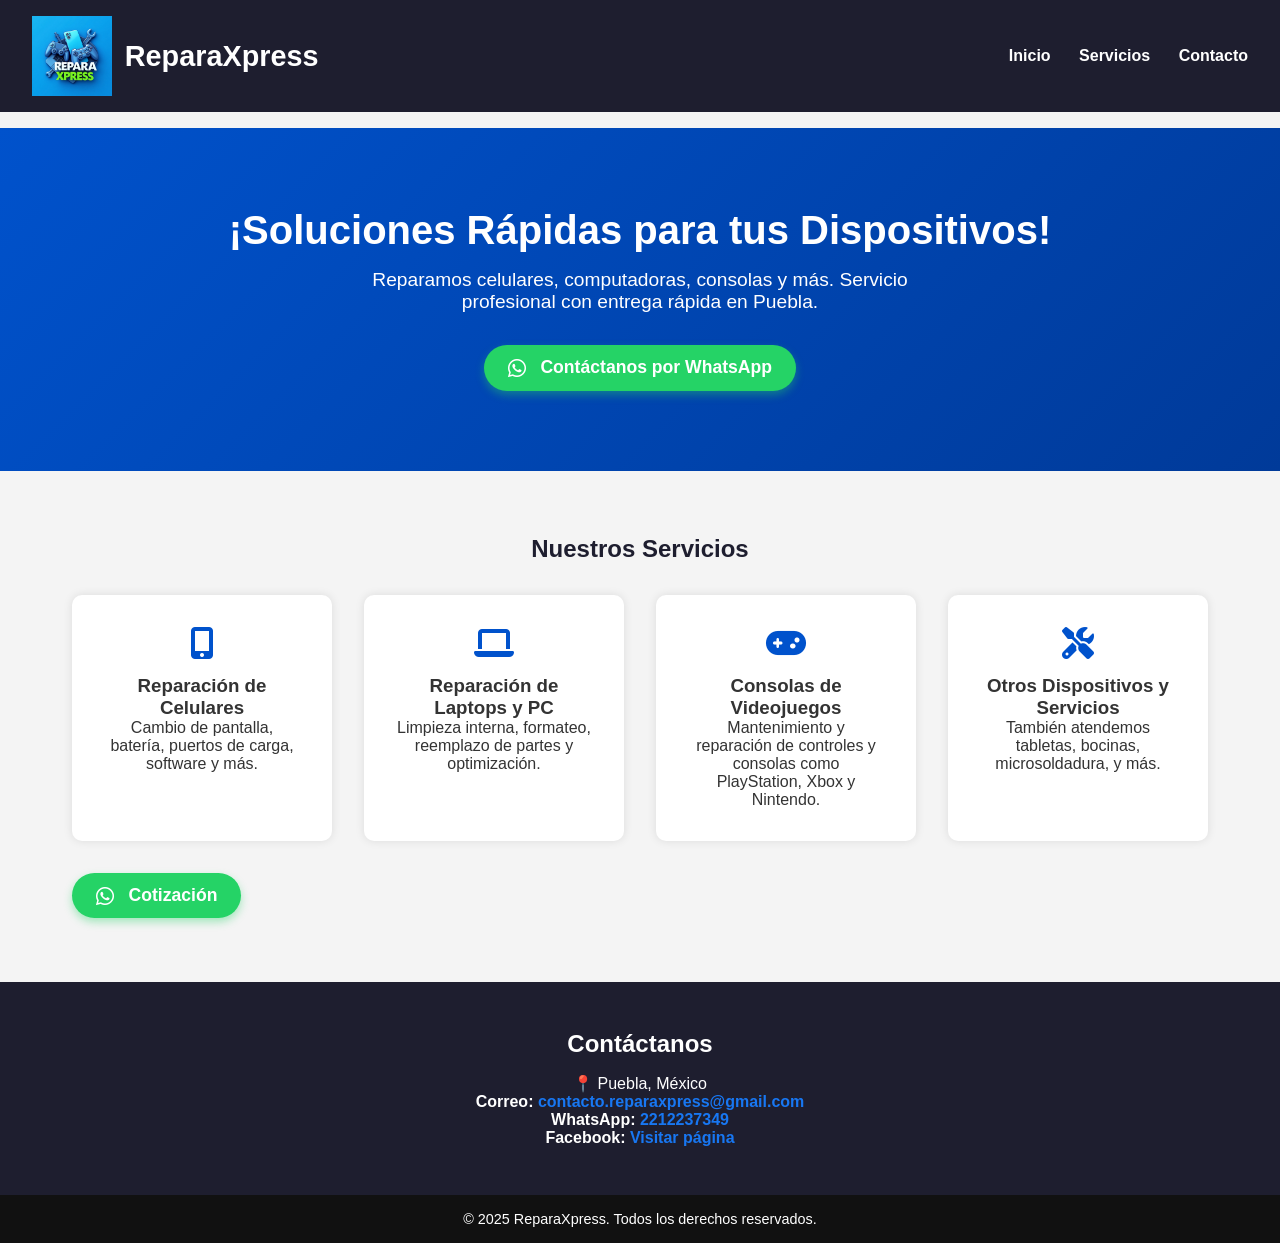
==== index.html @ f23d18ca "arreglo" ====
<!DOCTYPE html>
<html lang="en">
<head>
 <meta charset="UTF-8" />
  <meta name="viewport" content="width=device-width, initial-scale=1.0"/>
  <title>ReparaXpress | Reparación de Electrónicos</title>
  <link rel="stylesheet" href="style.css" />
  <link rel="stylesheet" href="https://cdnjs.cloudflare.com/ajax/libs/font-awesome/6.5.0/css/all.min.css" />
</head>
<body>
    
  <header>
    <h1><img src="img/logo.jpg" alt="logo"class="logo">ReparaXpress</h1>
    <nav>
      <a href="#inicio">Inicio</a>
      <a href="#servicios">Servicios</a>
      <a href="#contacto">Contacto</a>
    </nav>
  </header>

  <section class="hero" id="inicio">
    <h2>¡Soluciones Rápidas para tus Dispositivos!</h2>
    <p>Reparamos celulares, computadoras, consolas y más. Servicio profesional con entrega rápida en Puebla.</p>
    <a href="https://wa.me/522212237349" target="_blank" rel="noopener" class="btn-whatsapp">
    <i class="fab fa-whatsapp"></i> Contáctanos por WhatsApp
  </a>
</section>

  <section class="section" id="servicios">
    <h2>Nuestros Servicios</h2>
    <div class="services">
      <div class="service-card">
        <i class="fas fa-mobile-alt"></i>
        <h3>Reparación de Celulares</h3>
        <p>Cambio de pantalla, batería, puertos de carga, software y más.</p>
      </div>
      <div class="service-card">
        <i class="fas fa-laptop"></i>
        <h3>Reparación de Laptops y PC</h3>
        <p>Limpieza interna, formateo, reemplazo de partes y optimización.</p>
      </div>
      <div class="service-card">
        <i class="fas fa-gamepad"></i>
        <h3>Consolas de Videojuegos</h3>
        <p>Mantenimiento y reparación de controles y consolas como PlayStation, Xbox y Nintendo.</p>
      </div>
      <div class="service-card">
        <i class="fas fa-tools"></i>
        <h3>Otros Dispositivos y Servicios</h3>
        <p>También atendemos tabletas, bocinas, microsoldadura, y más.</p>
      </div>
    </div>
    <a href="https://wa.me/522212237349" target="_blank" rel="noopener" class="btn-whatsapp">
    <i class="fab fa-whatsapp"></i> Cotización </a>
  </section>

  <section class="contact" id="contacto">
    <h2>Contáctanos</h2>
    <p>📍 Puebla, México</p>
    <p> <strong>Correo:</strong> 
    <a href="mailto:tuemail@example.com" class="contact-link">contacto.reparaxpress@gmail.com</a></p>
    <p><strong>WhatsApp:</strong> 
    <a href="https://wa.me/522212237349" class="contact-link">2212237349</a></p>
    <p><strong>Facebook:</strong> 
    <a href="https://www.facebook.com/tuPaginaFacebook" target="_blank" rel="noopener" class="contact-link">Visitar página</a></p>
  </section>

  <footer>
    &copy; 2025 ReparaXpress. Todos los derechos reservados.
  </footer>

</body>
</html>
---- style.css ----
* {
  margin: 0;
  padding: 0;
  box-sizing: border-box;
  font-family: 'Segoe UI', sans-serif;
}

body {
  background-color: #f4f4f4;
  color: #333;
}

header {
  background-color: #1e1e2f;
  color: white;
  padding: 1rem 2rem;
  display: flex;
  justify-content: space-between;
  align-items: center;
  margin-bottom: 1rem;
}
header h1 {
  font-size: 1.8rem;
  display: flex;
  align-items: center;
  gap: 0.8rem; 
}

header .logo {
  height: 80px;
  width: auto;
}

header h1 {
  font-size: 1.8rem;
}

nav a {
  color: white;
  margin-left: 1.5rem;
  text-decoration: none;
  font-weight: bold;
}

nav a:hover {
  text-decoration: underline;
}

.hero {
  background: linear-gradient(135deg, #0052cc, #003a99);
  color: white;
  text-align: center;
  padding: 5rem 2rem;
}


.hero h2 {
  font-size: 2.5rem;
  margin-bottom: 1rem;
}

.hero p {
  font-size: 1.2rem;
  max-width: 600px;
  margin: auto;
}

.btn-whatsapp {
  display: inline-block;
  margin-top: 2rem;
  background-color: #25D366; 
  color: white;
  padding: 0.75rem 1.5rem;
  border-radius: 30px;
  font-weight: bold;
  text-decoration: none;
  font-size: 1.1rem;
  box-shadow: 0 4px 8px rgba(37, 211, 102, 0.4);
  transition: background-color 0.3s ease;
}

.btn-whatsapp:hover {
  background-color: #1ebe57;
  box-shadow: 0 6px 12px rgba(30, 190, 87, 0.6);
}

.btn-whatsapp i {
  margin-right: 0.6rem;
  font-size: 1.3rem;
  vertical-align: middle;
}


.section {
  padding: 4rem 2rem;
  max-width: 1200px;
  margin: auto;
}

.section h2 {
  text-align: center;
  margin-bottom: 2rem;
  color: #1e1e2f;
}

.services {
  display: grid;
  grid-template-columns: repeat(auto-fit, minmax(250px, 1fr));
  gap: 2rem;
}

.service-card {
  background: white;
  border-radius: 10px;
  padding: 2rem;
  box-shadow: 0 0 10px rgba(0,0,0,0.1);
  text-align: center;
  transition: transform 0.3s ease;
}

.service-card:hover {
  transform: translateY(-5px);
} 

.service-card i {
  font-size: 2rem;
  margin-bottom: 1rem;
  color: #0052cc;
}
.btn-whatsapp {
  display: inline-block;
  margin-top: 2rem;
  background-color: #25D366; /* verde WhatsApp */
  color: white;
  padding: 0.75rem 1.5rem;
  border-radius: 30px;
  font-weight: bold;
  text-decoration: none;
  font-size: 1.1rem;
  box-shadow: 0 4px 8px rgba(37, 211, 102, 0.4);
  transition: background-color 0.3s ease;
}

.btn-whatsapp:hover {
  background-color: #1ebe57;
  box-shadow: 0 6px 12px rgba(30, 190, 87, 0.6);
}

.btn-whatsapp i {
  margin-right: 0.6rem;
  font-size: 1.3rem;
  vertical-align: middle;
}

.contact {
  background-color: #1e1e2f;
  color: white;
  text-align: center;
  padding: 3rem 2rem;
}

.contact h2 {
  margin-bottom: 1rem;
}

.contact p {
  max-width: 600px;
  margin: auto;
}

.contact-link {
  color: #1877f2;
  font-weight: bold;
  text-decoration: none;
}

.contact-link:hover {
  text-decoration: underline;
}

.contact-link i {
  margin-right: 0.5rem;
  font-size: 1.2rem;
  vertical-align: middle;
}


footer {
  background-color: #111;
  color: white;
  text-align: center;
  padding: 1rem;
  font-size: 0.9rem;
}

@media (max-width: 600px) {
  header {
    flex-direction: column;
    align-items: flex-start;
  }

  nav {
    margin-top: 1rem;
  }

  .hero h2 {
    font-size: 2rem;
  }
}
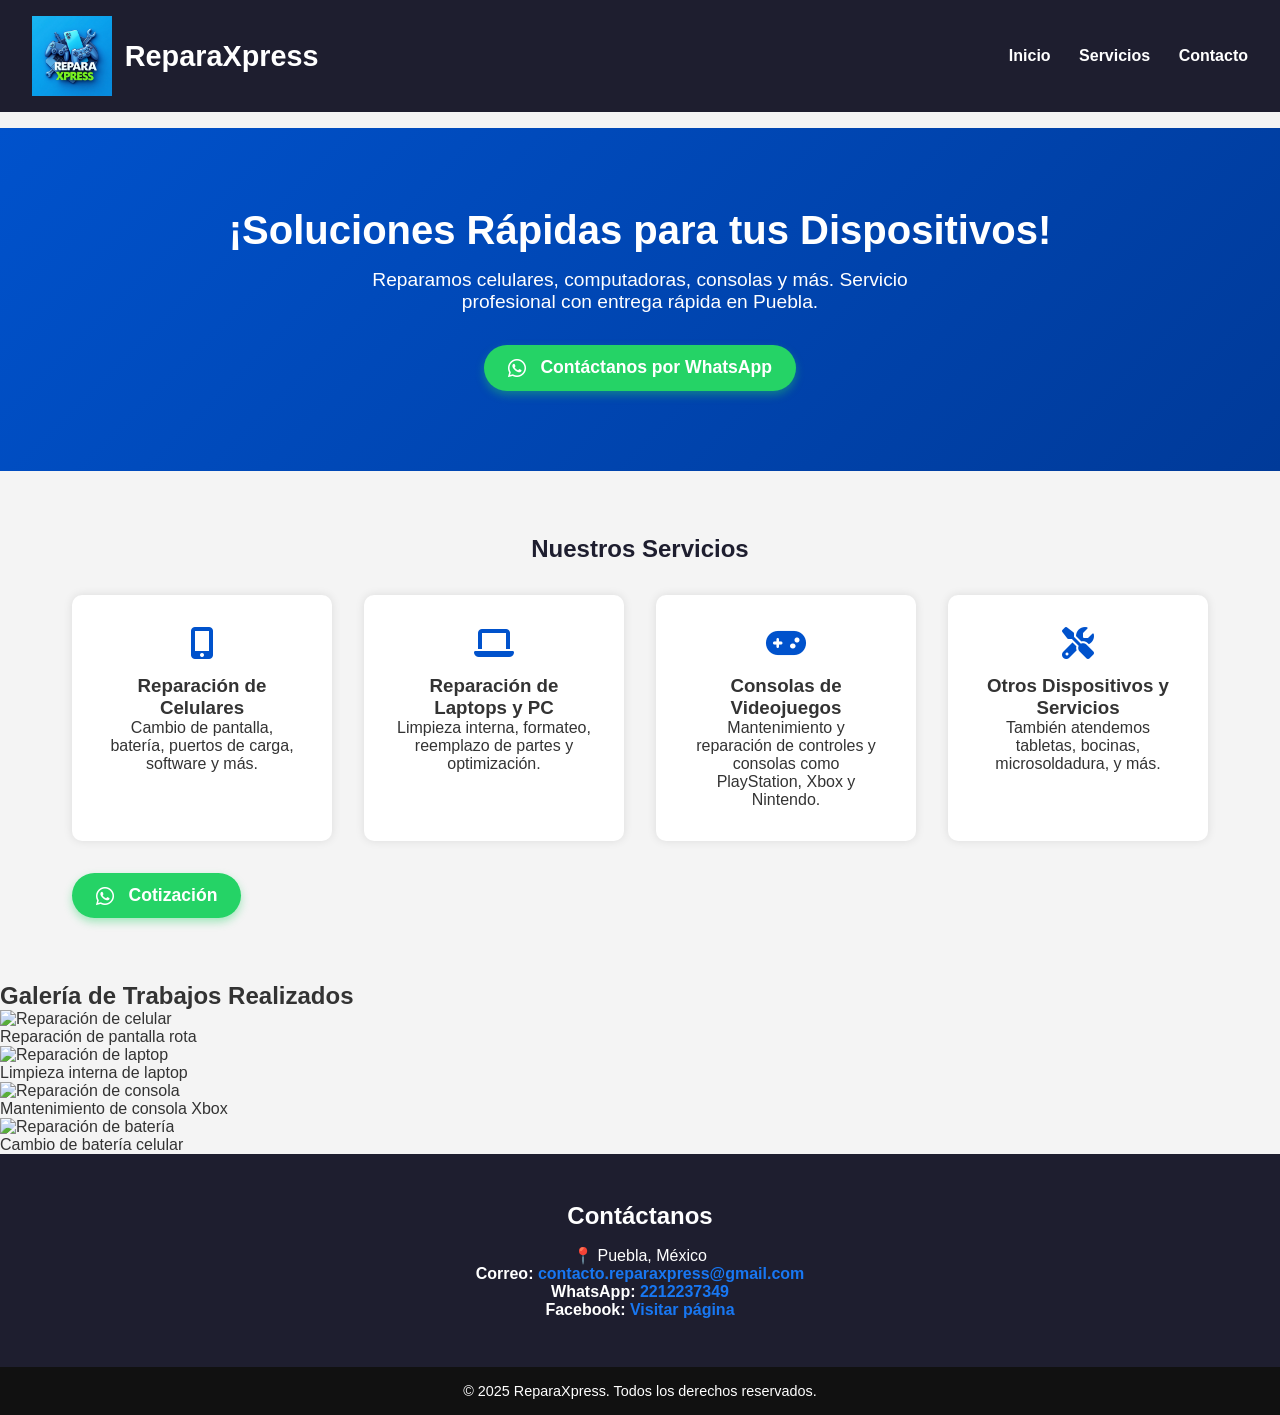
==== commit 1af213b7: "Actualización de index" ====
--- a/index.html
+++ b/index.html
@@ -54,11 +54,34 @@
     <i class="fab fa-whatsapp"></i> Cotización </a>
   </section>
 
+  <section class="gallery" id="galeria">
+    <h2>Galería de Trabajos Realizados</h2>
+    <div class="gallery-grid">
+    <div class="gallery-item">
+      <img src="img/trabajo1.jpg" alt="Reparación de celular" />
+      <p>Reparación de pantalla rota</p>
+    </div>
+    <div class="gallery-item">
+      <img src="img/trabajo2.jpg" alt="Reparación de laptop" />
+      <p>Limpieza interna de laptop</p>
+    </div>
+    <div class="gallery-item">
+      <img src="img/trabajo3.jpg" alt="Reparación de consola" />
+      <p>Mantenimiento de consola Xbox</p>
+    </div>
+    <div class="gallery-item">
+      <img src="img/trabajo4.jpg" alt="Reparación de batería" />
+      <p>Cambio de batería celular</p>
+    </div>
+    </div>
+  </section>
+
+
   <section class="contact" id="contacto">
     <h2>Contáctanos</h2>
     <p>📍 Puebla, México</p>
     <p> <strong>Correo:</strong> 
-    <a href="mailto:tuemail@example.com" class="contact-link">contacto.reparaxpress@gmail.com</a></p>
+    <a href="mailto:contacto.reparaxpress@gmail.com" class="contact-link">contacto.reparaxpress@gmail.com</a></p>
     <p><strong>WhatsApp:</strong> 
     <a href="https://wa.me/522212237349" class="contact-link">2212237349</a></p>
     <p><strong>Facebook:</strong> 
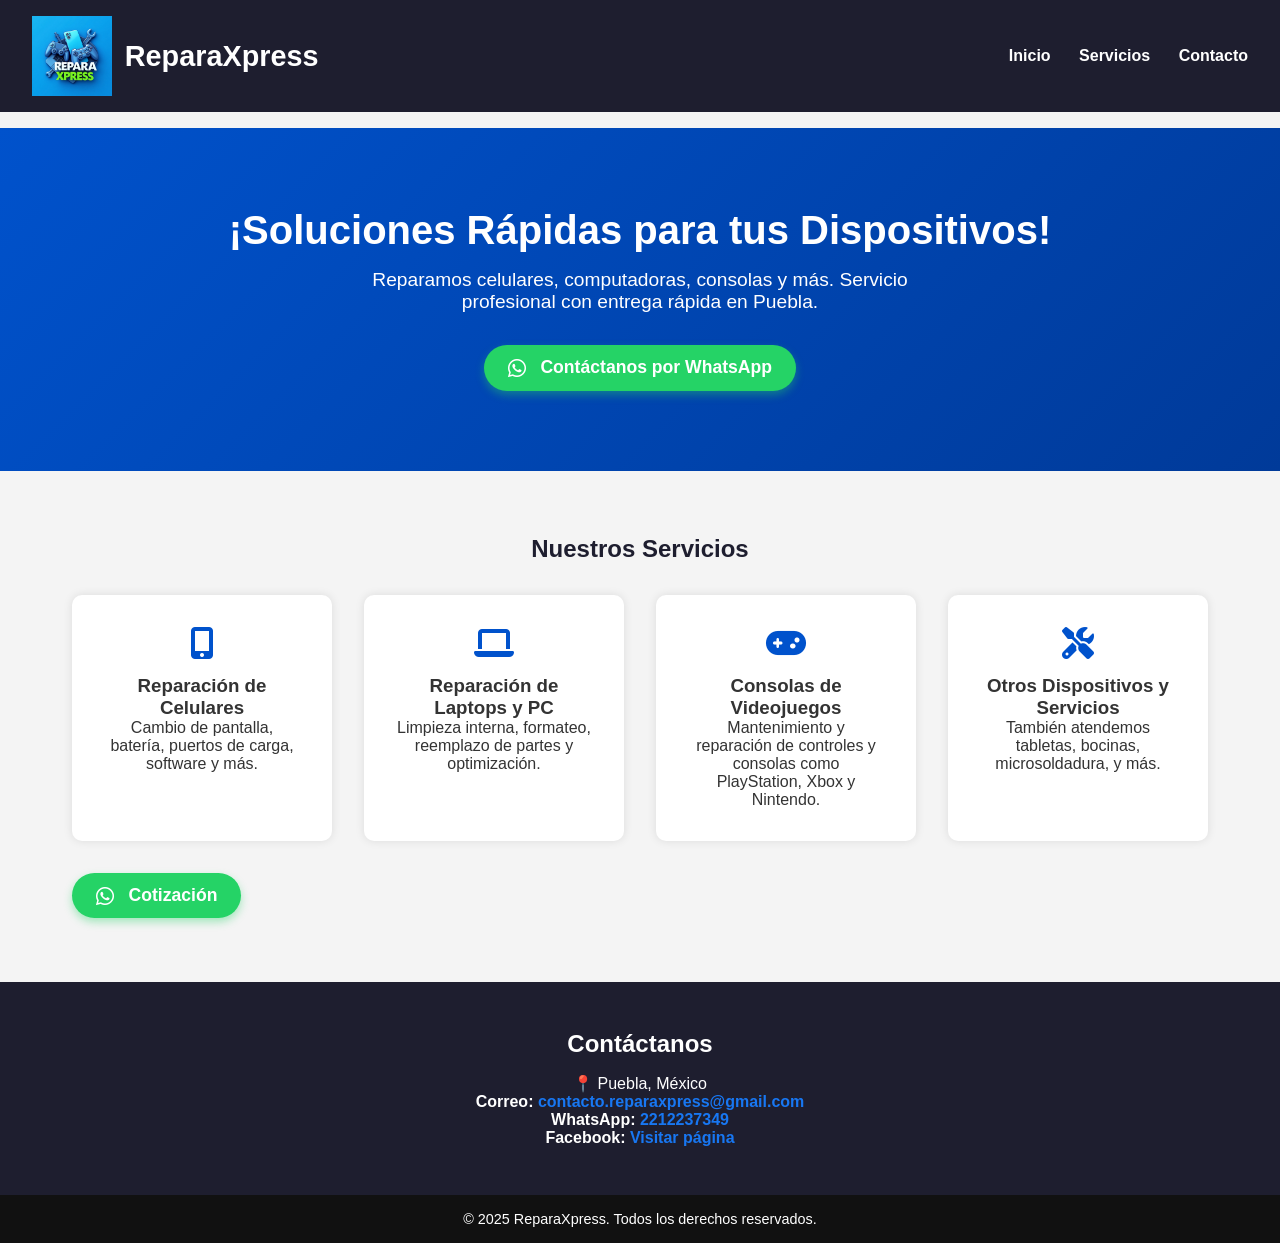
==== commit b4b9fe7e: "Actualización de facebook" ====
--- a/index.html
+++ b/index.html
@@ -54,29 +54,6 @@
     <i class="fab fa-whatsapp"></i> Cotización </a>
   </section>
 
-  <section class="gallery" id="galeria">
-    <h2>Galería de Trabajos Realizados</h2>
-    <div class="gallery-grid">
-    <div class="gallery-item">
-      <img src="img/trabajo1.jpg" alt="Reparación de celular" />
-      <p>Reparación de pantalla rota</p>
-    </div>
-    <div class="gallery-item">
-      <img src="img/trabajo2.jpg" alt="Reparación de laptop" />
-      <p>Limpieza interna de laptop</p>
-    </div>
-    <div class="gallery-item">
-      <img src="img/trabajo3.jpg" alt="Reparación de consola" />
-      <p>Mantenimiento de consola Xbox</p>
-    </div>
-    <div class="gallery-item">
-      <img src="img/trabajo4.jpg" alt="Reparación de batería" />
-      <p>Cambio de batería celular</p>
-    </div>
-    </div>
-  </section>
-
-
   <section class="contact" id="contacto">
     <h2>Contáctanos</h2>
     <p>📍 Puebla, México</p>
@@ -85,7 +62,7 @@
     <p><strong>WhatsApp:</strong> 
     <a href="https://wa.me/522212237349" class="contact-link">2212237349</a></p>
     <p><strong>Facebook:</strong> 
-    <a href="https://www.facebook.com/tuPaginaFacebook" target="_blank" rel="noopener" class="contact-link">Visitar página</a></p>
+    <a href="https://www.facebook.com/share/1BUA6Dj12U/" target="_blank" rel="noopener" class="contact-link">Visitar página</a></p>
   </section>
 
   <footer>
--- a/style.css
+++ b/style.css
@@ -152,6 +152,51 @@
   vertical-align: middle;
 }
 
+.gallery {
+  padding: 40px 20px;
+  background-color: #f9f9f9;
+  text-align: center;
+}
+
+.gallery h2 {
+  font-size: 2.2rem;
+  margin-bottom: 30px;
+  color: #333;
+}
+
+.gallery-grid {
+  display: grid;
+  grid-template-columns: repeat(auto-fit, minmax(220px, 1fr));
+  gap: 20px;
+  max-width: 1000px;
+  margin: 0 auto;
+}
+
+.gallery-item {
+  background: white;
+  padding: 15px;
+  border-radius: 8px;
+  box-shadow: 0 2px 6px rgb(0 0 0 / 0.1);
+  transition: transform 0.3s ease;
+}
+
+.gallery-item:hover {
+  transform: scale(1.05);
+}
+
+.gallery-item img {
+  width: 100%;
+  height: 150px;
+  object-fit: cover;
+  border-radius: 5px;
+  margin-bottom: 10px;
+}
+
+.gallery-item p {
+  font-size: 1rem;
+  color: #555;
+}
+
 .contact {
   background-color: #1e1e2f;
   color: white;
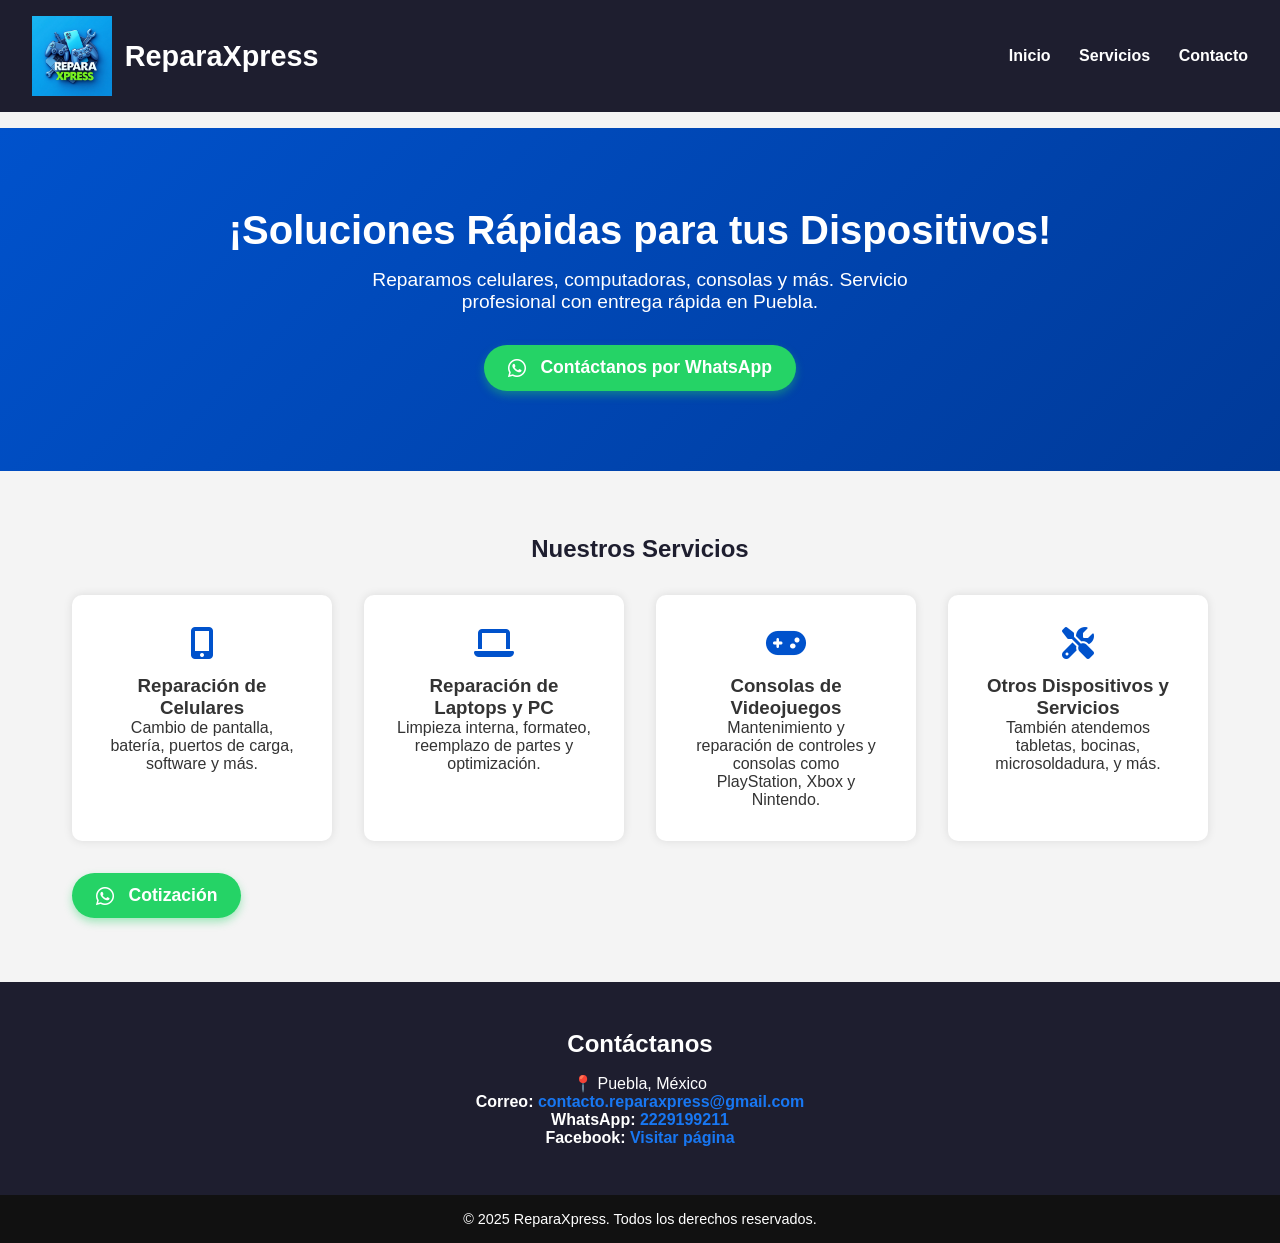
==== commit f731921e: "actualizacion 2 de celular" ====
--- a/index.html
+++ b/index.html
@@ -21,7 +21,7 @@
   <section class="hero" id="inicio">
     <h2>¡Soluciones Rápidas para tus Dispositivos!</h2>
     <p>Reparamos celulares, computadoras, consolas y más. Servicio profesional con entrega rápida en Puebla.</p>
-    <a href="https://wa.me/522212237349" target="_blank" rel="noopener" class="btn-whatsapp">
+    <a href="https://wa.me/522229199211" target="_blank" rel="noopener" class="btn-whatsapp">
     <i class="fab fa-whatsapp"></i> Contáctanos por WhatsApp
   </a>
 </section>
@@ -50,7 +50,7 @@
         <p>También atendemos tabletas, bocinas, microsoldadura, y más.</p>
       </div>
     </div>
-    <a href="https://wa.me/522212237349" target="_blank" rel="noopener" class="btn-whatsapp">
+    <a href="https://wa.me/522229199211" target="_blank" rel="noopener" class="btn-whatsapp">
     <i class="fab fa-whatsapp"></i> Cotización </a>
   </section>
 
@@ -60,7 +60,7 @@
     <p> <strong>Correo:</strong> 
     <a href="mailto:contacto.reparaxpress@gmail.com" class="contact-link">contacto.reparaxpress@gmail.com</a></p>
     <p><strong>WhatsApp:</strong> 
-    <a href="https://wa.me/522212237349" class="contact-link">2212237349</a></p>
+    <a href="https://wa.me/522229199211" class="contact-link">2229199211</a></p>
     <p><strong>Facebook:</strong> 
     <a href="https://www.facebook.com/share/1BUA6Dj12U/" target="_blank" rel="noopener" class="contact-link">Visitar página</a></p>
   </section>
--- a/style.css
+++ b/style.css
@@ -152,51 +152,6 @@
   vertical-align: middle;
 }
 
-.gallery {
-  padding: 40px 20px;
-  background-color: #f9f9f9;
-  text-align: center;
-}
-
-.gallery h2 {
-  font-size: 2.2rem;
-  margin-bottom: 30px;
-  color: #333;
-}
-
-.gallery-grid {
-  display: grid;
-  grid-template-columns: repeat(auto-fit, minmax(220px, 1fr));
-  gap: 20px;
-  max-width: 1000px;
-  margin: 0 auto;
-}
-
-.gallery-item {
-  background: white;
-  padding: 15px;
-  border-radius: 8px;
-  box-shadow: 0 2px 6px rgb(0 0 0 / 0.1);
-  transition: transform 0.3s ease;
-}
-
-.gallery-item:hover {
-  transform: scale(1.05);
-}
-
-.gallery-item img {
-  width: 100%;
-  height: 150px;
-  object-fit: cover;
-  border-radius: 5px;
-  margin-bottom: 10px;
-}
-
-.gallery-item p {
-  font-size: 1rem;
-  color: #555;
-}
-
 .contact {
   background-color: #1e1e2f;
   color: white;
